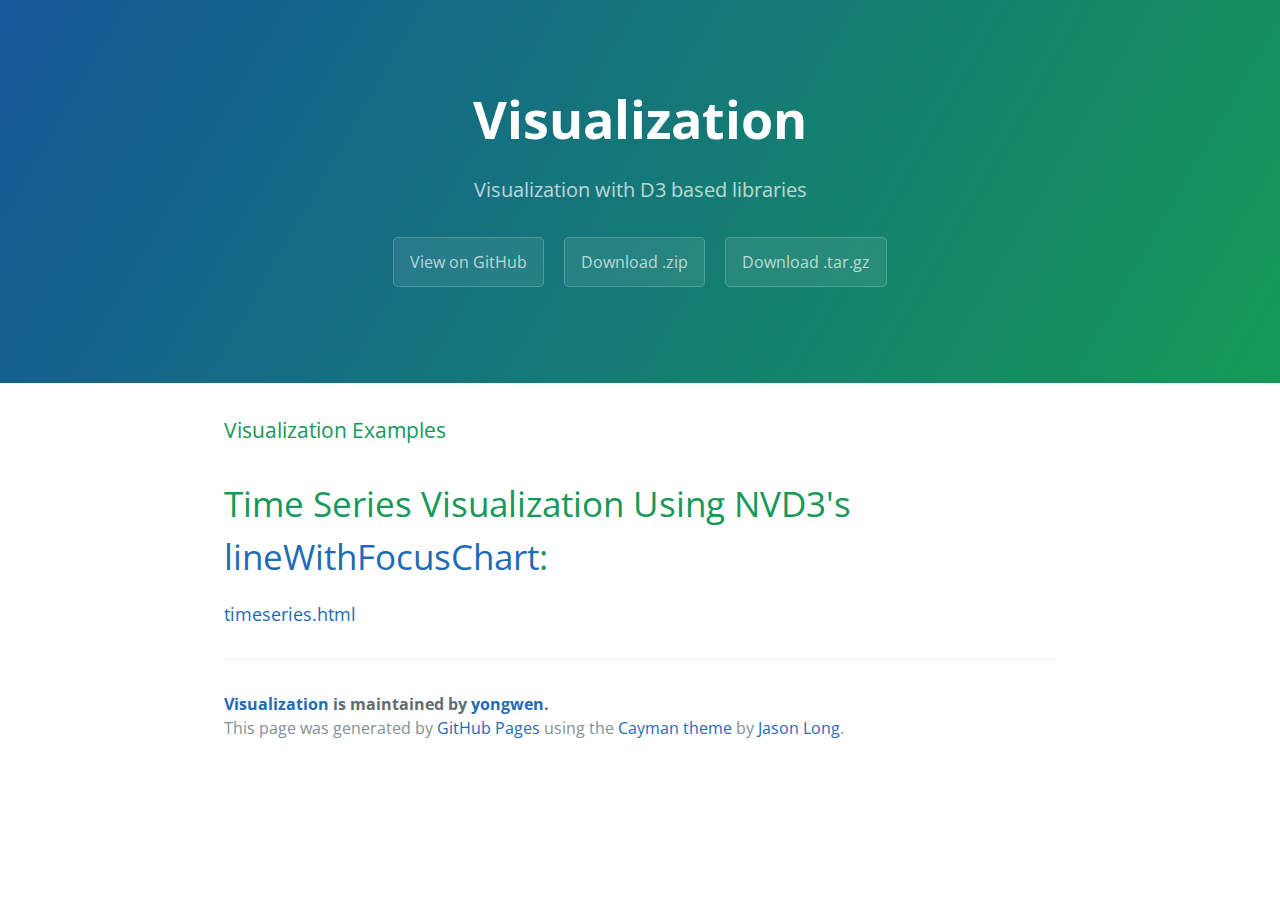
==== index.html @ b4b205c5 "Create gh-pages branch via GitHub" ====
<!DOCTYPE html>
<html lang="en-us">
  <head>
    <meta charset="UTF-8">
    <title>Visualization by yongwen</title>
    <meta name="viewport" content="width=device-width, initial-scale=1">
    <link rel="stylesheet" type="text/css" href="stylesheets/normalize.css" media="screen">
    <link href='http://fonts.googleapis.com/css?family=Open+Sans:400,700' rel='stylesheet' type='text/css'>
    <link rel="stylesheet" type="text/css" href="stylesheets/stylesheet.css" media="screen">
    <link rel="stylesheet" type="text/css" href="stylesheets/github-light.css" media="screen">
  </head>
  <body>
    <section class="page-header">
      <h1 class="project-name">Visualization</h1>
      <h2 class="project-tagline">Visualization with D3 based libraries</h2>
      <a href="https://github.com/yongwen/visualization" class="btn">View on GitHub</a>
      <a href="https://github.com/yongwen/visualization/zipball/master" class="btn">Download .zip</a>
      <a href="https://github.com/yongwen/visualization/tarball/master" class="btn">Download .tar.gz</a>
    </section>

    <section class="main-content">
      <h3>
<a id="visualization-examples" class="anchor" href="#visualization-examples" aria-hidden="true"><span class="octicon octicon-link"></span></a>Visualization Examples</h3>

<h1>
<a id="time-series-visualization-using-nvd3s-linewithfocuschart" class="anchor" href="#time-series-visualization-using-nvd3s-linewithfocuschart" aria-hidden="true"><span class="octicon octicon-link"></span></a>Time Series Visualization Using NVD3's <a href="http://nvd3.org/examples/lineWithFocus.html">lineWithFocusChart</a>:</h1>

<p><a href="./timeseries.html">timeseries.html</a></p>

      <footer class="site-footer">
        <span class="site-footer-owner"><a href="https://github.com/yongwen/visualization">Visualization</a> is maintained by <a href="https://github.com/yongwen">yongwen</a>.</span>

        <span class="site-footer-credits">This page was generated by <a href="https://pages.github.com">GitHub Pages</a> using the <a href="https://github.com/jasonlong/cayman-theme">Cayman theme</a> by <a href="https://twitter.com/jasonlong">Jason Long</a>.</span>
      </footer>

    </section>

  
  </body>
</html>
---- stylesheets/stylesheet.css ----
* {
  box-sizing: border-box; }

body {
  padding: 0;
  margin: 0;
  font-family: "Open Sans", "Helvetica Neue", Helvetica, Arial, sans-serif;
  font-size: 16px;
  line-height: 1.5;
  color: #606c71; }

a {
  color: #1e6bb8;
  text-decoration: none; }
  a:hover {
    text-decoration: underline; }

.btn {
  display: inline-block;
  margin-bottom: 1rem;
  color: rgba(255, 255, 255, 0.7);
  background-color: rgba(255, 255, 255, 0.08);
  border-color: rgba(255, 255, 255, 0.2);
  border-style: solid;
  border-width: 1px;
  border-radius: 0.3rem;
  transition: color 0.2s, background-color 0.2s, border-color 0.2s; }
  .btn + .btn {
    margin-left: 1rem; }

.btn:hover {
  color: rgba(255, 255, 255, 0.8);
  text-decoration: none;
  background-color: rgba(255, 255, 255, 0.2);
  border-color: rgba(255, 255, 255, 0.3); }

@media screen and (min-width: 64em) {
  .btn {
    padding: 0.75rem 1rem; } }

@media screen and (min-width: 42em) and (max-width: 64em) {
  .btn {
    padding: 0.6rem 0.9rem;
    font-size: 0.9rem; } }

@media screen and (max-width: 42em) {
  .btn {
    display: block;
    width: 100%;
    padding: 0.75rem;
    font-size: 0.9rem; }
    .btn + .btn {
      margin-top: 1rem;
      margin-left: 0; } }

.page-header {
  color: #fff;
  text-align: center;
  background-color: #159957;
  background-image: linear-gradient(120deg, #155799, #159957); }

@media screen and (min-width: 64em) {
  .page-header {
    padding: 5rem 6rem; } }

@media screen and (min-width: 42em) and (max-width: 64em) {
  .page-header {
    padding: 3rem 4rem; } }

@media screen and (max-width: 42em) {
  .page-header {
    padding: 2rem 1rem; } }

.project-name {
  margin-top: 0;
  margin-bottom: 0.1rem; }

@media screen and (min-width: 64em) {
  .project-name {
    font-size: 3.25rem; } }

@media screen and (min-width: 42em) and (max-width: 64em) {
  .project-name {
    font-size: 2.25rem; } }

@media screen and (max-width: 42em) {
  .project-name {
    font-size: 1.75rem; } }

.project-tagline {
  margin-bottom: 2rem;
  font-weight: normal;
  opacity: 0.7; }

@media screen and (min-width: 64em) {
  .project-tagline {
    font-size: 1.25rem; } }

@media screen and (min-width: 42em) and (max-width: 64em) {
  .project-tagline {
    font-size: 1.15rem; } }

@media screen and (max-width: 42em) {
  .project-tagline {
    font-size: 1rem; } }

.main-content :first-child {
  margin-top: 0; }
.main-content img {
  max-width: 100%; }
.main-content h1, .main-content h2, .main-content h3, .main-content h4, .main-content h5, .main-content h6 {
  margin-top: 2rem;
  margin-bottom: 1rem;
  font-weight: normal;
  color: #159957; }
.main-content p {
  margin-bottom: 1em; }
.main-content code {
  padding: 2px 4px;
  font-family: Consolas, "Liberation Mono", Menlo, Courier, monospace;
  font-size: 0.9rem;
  color: #383e41;
  background-color: #f3f6fa;
  border-radius: 0.3rem; }
.main-content pre {
  padding: 0.8rem;
  margin-top: 0;
  margin-bottom: 1rem;
  font: 1rem Consolas, "Liberation Mono", Menlo, Courier, monospace;
  color: #567482;
  word-wrap: normal;
  background-color: #f3f6fa;
  border: solid 1px #dce6f0;
  border-radius: 0.3rem; }
  .main-content pre > code {
    padding: 0;
    margin: 0;
    font-size: 0.9rem;
    color: #567482;
    word-break: normal;
    white-space: pre;
    background: transparent;
    border: 0; }
.main-content .highlight {
  margin-bottom: 1rem; }
  .main-content .highlight pre {
    margin-bottom: 0;
    word-break: normal; }
.main-content .highlight pre, .main-content pre {
  padding: 0.8rem;
  overflow: auto;
  font-size: 0.9rem;
  line-height: 1.45;
  border-radius: 0.3rem; }
.main-content pre code, .main-content pre tt {
  display: inline;
  max-width: initial;
  padding: 0;
  margin: 0;
  overflow: initial;
  line-height: inherit;
  word-wrap: normal;
  background-color: transparent;
  border: 0; }
  .main-content pre code:before, .main-content pre code:after, .main-content pre tt:before, .main-content pre tt:after {
    content: normal; }
.main-content ul, .main-content ol {
  margin-top: 0; }
.main-content blockquote {
  padding: 0 1rem;
  margin-left: 0;
  color: #819198;
  border-left: 0.3rem solid #dce6f0; }
  .main-content blockquote > :first-child {
    margin-top: 0; }
  .main-content blockquote > :last-child {
    margin-bottom: 0; }
.main-content table {
  display: block;
  width: 100%;
  overflow: auto;
  word-break: normal;
  word-break: keep-all; }
  .main-content table th {
    font-weight: bold; }
  .main-content table th, .main-content table td {
    padding: 0.5rem 1rem;
    border: 1px solid #e9ebec; }
.main-content dl {
  padding: 0; }
  .main-content dl dt {
    padding: 0;
    margin-top: 1rem;
    font-size: 1rem;
    font-weight: bold; }
  .main-content dl dd {
    padding: 0;
    margin-bottom: 1rem; }
.main-content hr {
  height: 2px;
  padding: 0;
  margin: 1rem 0;
  background-color: #eff0f1;
  border: 0; }

@media screen and (min-width: 64em) {
  .main-content {
    max-width: 64rem;
    padding: 2rem 6rem;
    margin: 0 auto;
    font-size: 1.1rem; } }

@media screen and (min-width: 42em) and (max-width: 64em) {
  .main-content {
    padding: 2rem 4rem;
    font-size: 1.1rem; } }

@media screen and (max-width: 42em) {
  .main-content {
    padding: 2rem 1rem;
    font-size: 1rem; } }

.site-footer {
  padding-top: 2rem;
  margin-top: 2rem;
  border-top: solid 1px #eff0f1; }

.site-footer-owner {
  display: block;
  font-weight: bold; }

.site-footer-credits {
  color: #819198; }

@media screen and (min-width: 64em) {
  .site-footer {
    font-size: 1rem; } }

@media screen and (min-width: 42em) and (max-width: 64em) {
  .site-footer {
    font-size: 1rem; } }

@media screen and (max-width: 42em) {
  .site-footer {
    font-size: 0.9rem; } }
---- stylesheets/github-light.css ----
/*
   Copyright 2014 GitHub Inc.

   Licensed under the Apache License, Version 2.0 (the "License");
   you may not use this file except in compliance with the License.
   You may obtain a copy of the License at

       http://www.apache.org/licenses/LICENSE-2.0

   Unless required by applicable law or agreed to in writing, software
   distributed under the License is distributed on an "AS IS" BASIS,
   WITHOUT WARRANTIES OR CONDITIONS OF ANY KIND, either express or implied.
   See the License for the specific language governing permissions and
   limitations under the License.

*/

.pl-c /* comment */ {
  color: #969896;
}

.pl-c1      /* constant, markup.raw, meta.diff.header, meta.module-reference, meta.property-name, support, support.constant, support.variable, variable.other.constant */,
.pl-s .pl-v /* string variable */ {
  color: #0086b3;
}

.pl-e  /* entity */,
.pl-en /* entity.name */ {
  color: #795da3;
}

.pl-s .pl-s1 /* string source */,
.pl-smi      /* storage.modifier.import, storage.modifier.package, storage.type.java, variable.other, variable.parameter.function */ {
  color: #333;
}

.pl-ent /* entity.name.tag */ {
  color: #63a35c;
}

.pl-k /* keyword, storage, storage.type */ {
  color: #a71d5d;
}

.pl-pds              /* punctuation.definition.string, string.regexp.character-class */,
.pl-s                /* string */,
.pl-s .pl-pse .pl-s1 /* string punctuation.section.embedded source */,
.pl-sr               /* string.regexp */,
.pl-sr .pl-cce       /* string.regexp constant.character.escape */,
.pl-sr .pl-sra       /* string.regexp string.regexp.arbitrary-repitition */,
.pl-sr .pl-sre       /* string.regexp source.ruby.embedded */ {
  color: #183691;
}

.pl-v /* variable */ {
  color: #ed6a43;
}

.pl-id /* invalid.deprecated */ {
  color: #b52a1d;
}

.pl-ii /* invalid.illegal */ {
  background-color: #b52a1d;
  color: #f8f8f8;
}

.pl-sr .pl-cce /* string.regexp constant.character.escape */ {
  color: #63a35c;
  font-weight: bold;
}

.pl-ml /* markup.list */ {
  color: #693a17;
}

.pl-mh        /* markup.heading */,
.pl-mh .pl-en /* markup.heading entity.name */,
.pl-ms        /* meta.separator */ {
  color: #1d3e81;
  font-weight: bold;
}

.pl-mq /* markup.quote */ {
  color: #008080;
}

.pl-mi /* markup.italic */ {
  color: #333;
  font-style: italic;
}

.pl-mb /* markup.bold */ {
  color: #333;
  font-weight: bold;
}

.pl-md /* markup.deleted, meta.diff.header.from-file */ {
  background-color: #ffecec;
  color: #bd2c00;
}

.pl-mi1 /* markup.inserted, meta.diff.header.to-file */ {
  background-color: #eaffea;
  color: #55a532;
}

.pl-mdr /* meta.diff.range */ {
  color: #795da3;
  font-weight: bold;
}

.pl-mo /* meta.output */ {
  color: #1d3e81;
}
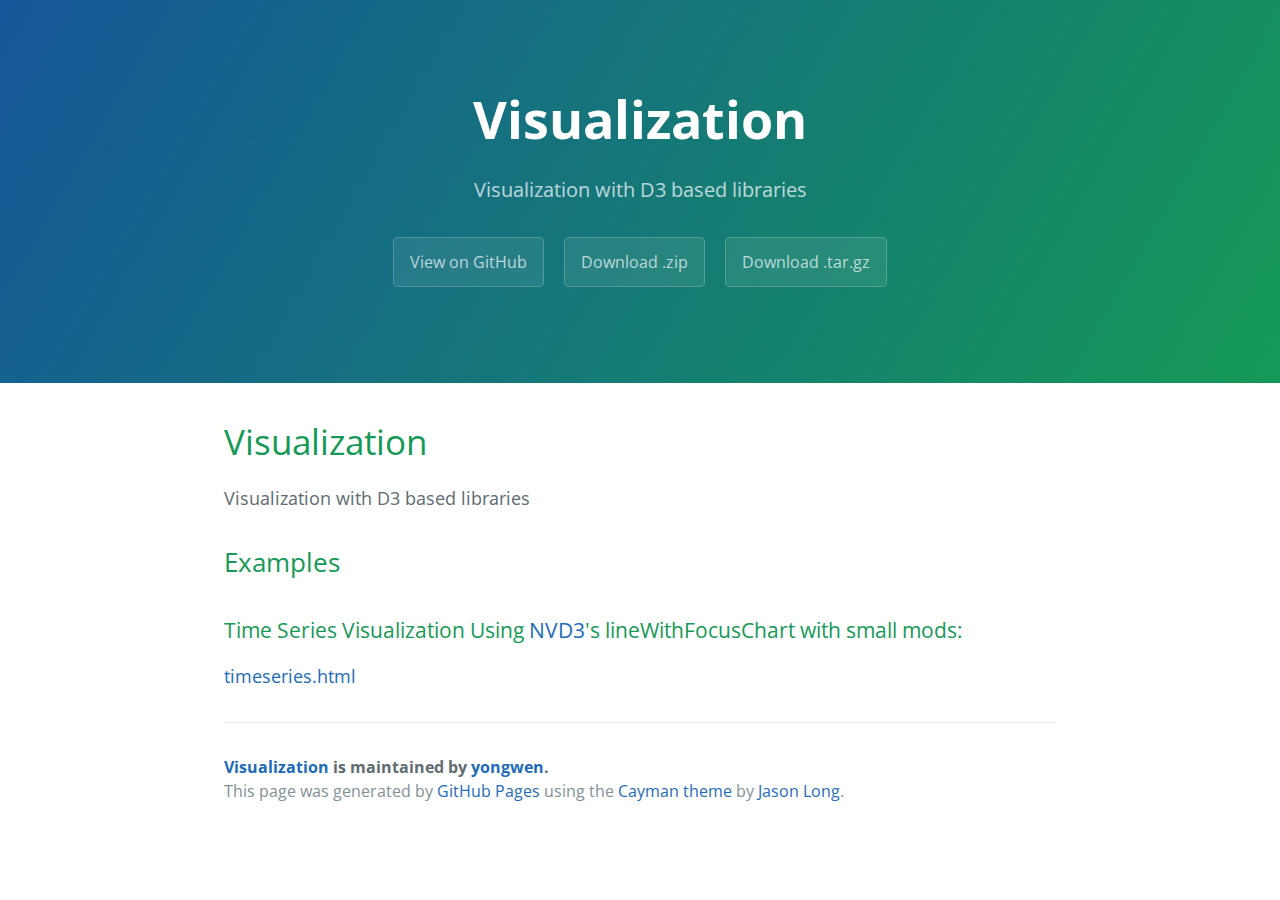
==== commit bf268fc8: "Create gh-pages branch via GitHub" ====
--- a/index.html
+++ b/index.html
@@ -19,13 +19,18 @@
     </section>
 
     <section class="main-content">
-      <h3>
-<a id="visualization-examples" class="anchor" href="#visualization-examples" aria-hidden="true"><span class="octicon octicon-link"></span></a>Visualization Examples</h3>
+      <h1>
+<a id="visualization" class="anchor" href="#visualization" aria-hidden="true"><span class="octicon octicon-link"></span></a>Visualization</h1>
 
-<h1>
-<a id="time-series-visualization-using-nvd3s-linewithfocuschart" class="anchor" href="#time-series-visualization-using-nvd3s-linewithfocuschart" aria-hidden="true"><span class="octicon octicon-link"></span></a>Time Series Visualization Using NVD3's <a href="http://nvd3.org/examples/lineWithFocus.html">lineWithFocusChart</a>:</h1>
+<p>Visualization with D3 based libraries</p>
 
-<p><a href="./timeseries.html">timeseries.html</a></p>
+<h2>
+<a id="examples" class="anchor" href="#examples" aria-hidden="true"><span class="octicon octicon-link"></span></a>Examples</h2>
+
+<h3>
+<a id="time-series-visualization-using-nvd3s-linewithfocuschart-with-small-mods" class="anchor" href="#time-series-visualization-using-nvd3s-linewithfocuschart-with-small-mods" aria-hidden="true"><span class="octicon octicon-link"></span></a>Time Series Visualization Using <a href="http://nvd3.org">NVD3</a>'s lineWithFocusChart with small mods:</h3>
+
+<p><a href="http://yongwen.github.io/visualization/timeseries.html">timeseries.html</a></p>
 
       <footer class="site-footer">
         <span class="site-footer-owner"><a href="https://github.com/yongwen/visualization">Visualization</a> is maintained by <a href="https://github.com/yongwen">yongwen</a>.</span>
